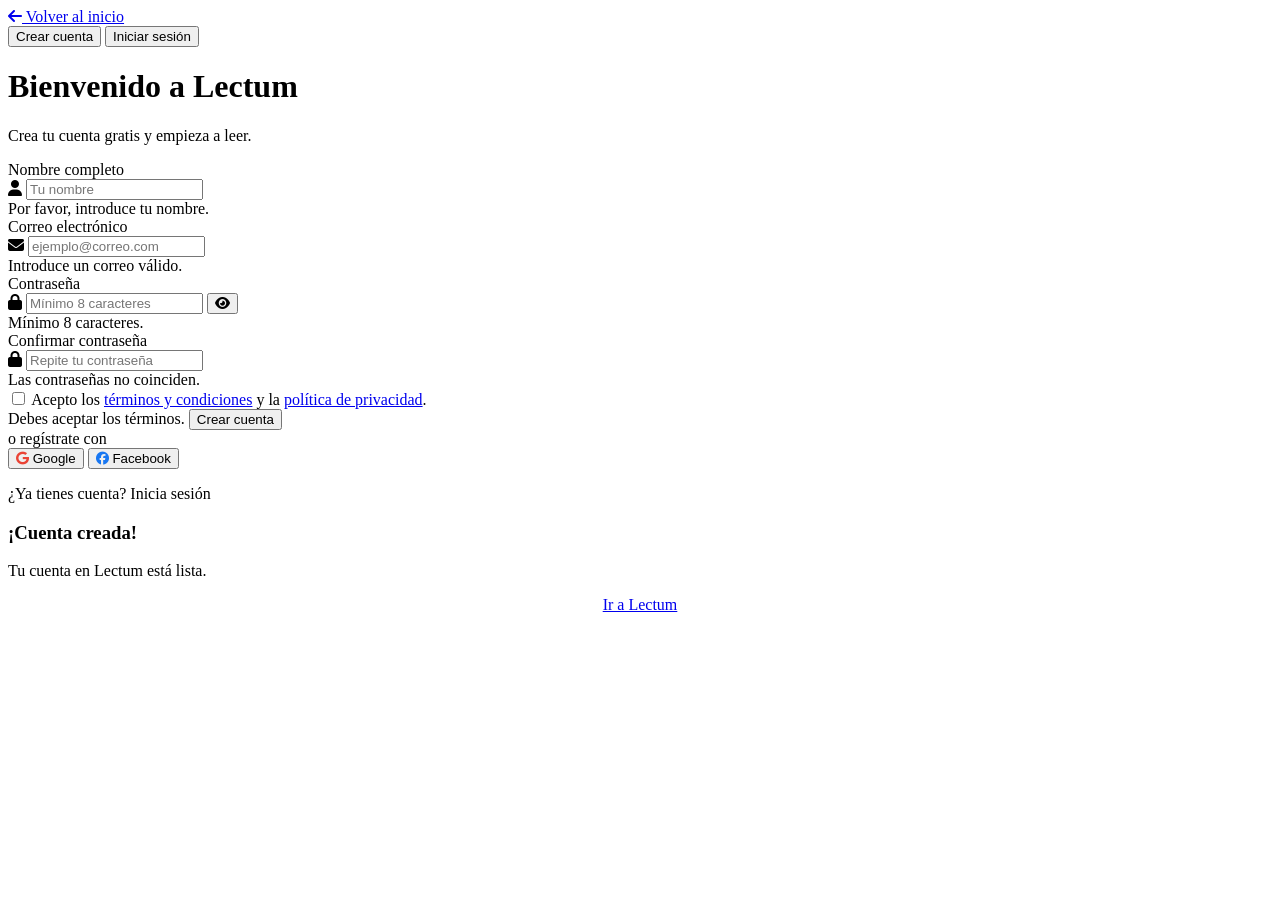
==== formulario.html @ 3e091621 "formulario  en proceso" ====
<!DOCTYPE html>
<html lang="es">
<head>
  <meta charset="UTF-8" />
  <meta name="viewport" content="width=device-width, initial-scale=1.0" />
  <meta name="description" content="Lectum – Crea tu cuenta o inicia sesión para gestionar tu biblioteca." />
  <title>Lectum Formulario</title>

  <link rel="preconnect" href="https://fonts.googleapis.com" />
  <link rel="preconnect" href="https://fonts.gstatic.com" crossorigin />
  <link href="https://fonts.googleapis.com/css2?family=Cormorant+Garamond:ital,wght@0,300;0,400;0,600;0,700;1,400&family=Jost:wght@300;400;500;600&display=swap" rel="stylesheet" />
  <link rel="stylesheet" href="https://cdnjs.cloudflare.com/ajax/libs/font-awesome/6.5.1/css/all.min.css" />
  <link rel="stylesheet" href="style.css" />
</head>
<body>
  <!--formulario-->
  <main class="form-panel">
    <div class="form-container">

      <!-- Volver -->
      <a href="index.html" class="back-link">
        <i class="fa-solid fa-arrow-left"></i> Volver al inicio
      </a>

      
      <div class="form-tabs" role="tablist">
        <button class="form-tab active" id="tabRegister" role="tab"
                onclick="switchFormTab('register')" aria-selected="true">
          Crear cuenta
        </button>
        <button class="form-tab" id="tabLogin" role="tab"
                onclick="switchFormTab('login')" aria-selected="false">
          Iniciar sesión
        </button>
      </div>

      <!-- REGISTRO-->
      <div id="formRegister">
        <h1 class="form-heading">Bienvenido a Lectum</h1>
        <p class="form-subheading">Crea tu cuenta gratis y empieza a leer.</p>

       <form id="registerForm" novalidate>
          <div class="input-group">
            <label for="regName">Nombre completo</label>
            <div class="input-wrap">
              <i class="fa-solid fa-user input-icon"></i>
              <input type="text" id="regName" class="form-input" placeholder="Tu nombre" autocomplete="name" />
            </div>
            <span class="error-msg" id="errRegName">Por favor, introduce tu nombre.</span>
          </div>

          <div class="input-group">
            <label for="regEmail">Correo electrónico</label>
            <div class="input-wrap">
              <i class="fa-solid fa-envelope input-icon"></i>
              <input type="email" id="regEmail" class="form-input" placeholder="ejemplo@correo.com" autocomplete="email" />
            </div>
            <span class="error-msg" id="errRegEmail">Introduce un correo válido.</span>
          </div>

          <div class="input-group">
            <label for="regPassword">Contraseña</label>
            <div class="input-wrap">
              <i class="fa-solid fa-lock input-icon"></i>
              <input type="password" id="regPassword" class="form-input" placeholder="Mínimo 8 caracteres" oninput="checkStrength(this.value)" />
              <button type="button" class="pw-toggle" onclick="togglePw('regPassword',this)">
                <i class="fa-solid fa-eye"></i>
              </button>
            </div>
            <div class="strength-wrap">
              <div class="strength-bar"><div class="strength-fill" id="strengthFill"></div></div>
              <span class="strength-label" id="strengthLabel"></span>
            </div>
            <span class="error-msg" id="errRegPw">Mínimo 8 caracteres.</span>
          </div>

          <div class="input-group">
            <label for="regConfirm">Confirmar contraseña</label>
            <div class="input-wrap">
              <i class="fa-solid fa-lock input-icon"></i>
              <input type="password" id="regConfirm" class="form-input" placeholder="Repite tu contraseña" />
            </div>
            <span class="error-msg" id="errRegConfirm">Las contraseñas no coinciden.</span>
          </div>

          <div class="check-group">
            <input type="checkbox" id="regTerms" />
            <label for="regTerms">
              Acepto los <a href="#">términos y condiciones</a> y la
              <a href="#">política de privacidad</a>.
            </label>
          </div>
          <span class="error-msg" id="errRegTerms">Debes aceptar los términos.</span>

          <button type="submit" class="submit-btn">
            Crear cuenta
          </button>
        </form>

        <!--Opciones de registro-->
        <div class="divider">o regístrate con</div>
        <div class="social-btns">
          <button class="social-btn" onclick="socialLogin('Google')">
            <i class="fa-brands fa-google" style="color:#ea4335"></i> Google
          </button>
          <button class="social-btn" onclick="socialLogin('Facebook')">
            <i class="fa-brands fa-facebook" style="color:#1877f2"></i> Facebook
          </button>
        </div>

        <p class="form-switch">
          ¿Ya tienes cuenta? <a onclick="switchFormTab('login')">Inicia sesión</a>
        </p>

        <!-- Pantalla de éxito en registro -->
        <div class="success-screen" id="successRegister">
          <span class="success-icon" aria-hidden="true"></span>
          <h3>¡Cuenta creada!</h3>
          <p>Tu cuenta en Lectum está lista.</p>
          <a href="index.html" class="submit-btn" style="display:block;text-align:center">
            Ir a Lectum
          </a>
        </div>
      </div>
     

      <!--LOGIN  -->
      <div id="formLogin" style="display:none">
        <h1 class="form-heading">Bienvenido de nuevo</h1>
        <p class="form-subheading">Inicia sesión para acceder a tu biblioteca.</p>

        <form id="loginForm" novalidate>

          <div class="input-group">
            <label for="loginEmail">Correo electrónico</label>
            <div class="input-wrap">
              <i class="fa-solid fa-envelope input-icon"></i>
              <input type="email" id="loginEmail" class="form-input"
                     placeholder="ejemplo@correo.com" autocomplete="email" />
            </div>
            <span class="error-msg" id="errLoginEmail">Introduce un correo válido.</span>
          </div>

          <div class="input-group">
            <label for="loginPassword">Contraseña</label>
            <div class="input-wrap">
              <i class="fa-solid fa-lock input-icon"></i>
              <input type="password" id="loginPassword" class="form-input"
                     placeholder="Tu contraseña" autocomplete="current-password" />
              <button type="button" class="pw-toggle" onclick="togglePw('loginPassword',this)"
                      aria-label="Mostrar contraseña">
                <i class="fa-solid fa-eye"></i>
              </button>
            </div>
            <span class="error-msg" id="errLoginPw">Introduce tu contraseña.</span>
          </div>

          <div style="display:flex;justify-content:space-between;align-items:center;margin-bottom:1.5rem;font-size:.82rem">
            <label style="display:flex;align-items:center;gap:.4rem;color:var(--text-muted);cursor:pointer">
              <input type="checkbox" id="rememberMe" style="accent-color:var(--gold)" />
              Recordarme
            </label>
            <a href="#" style="color:var(--gold);text-decoration:underline"
               onclick="showForgotPw()">¿Olvidaste tu contraseña?</a>
          </div>

          <button type="submit" class="submit-btn">
            Iniciar sesión
          </button>
        </form>

        <div class="divider">o accede con</div>
        <div class="social-btns">
          <button class="social-btn" onclick="socialLogin('Google')">
            <i class="fa-brands fa-google" style="color:#ea4335"></i> Google
          </button>
          <button class="social-btn" onclick="socialLogin('Facebook')">
            <i class="fa-brands fa-facebook" style="color:#1877f2"></i> Facebook
          </button>
        </div>

        <p class="form-switch">
          ¿No tienes cuenta? <a onclick="switchFormTab('register')">Regístrate gratis</a>
        </p>

        <!-- éxito login -->
        <div class="success-screen" id="successLogin">
          <span class="success-icon" aria-hidden="true"></span>
          <h3>¡Sesión iniciada!</h3>
          <p>Bienvenido de nuevo a tu biblioteca.</p>
          <a href="index.html" class="submit-btn" style="display:block;text-align:center">
            Ir a Lectum
          </a>
        </div>
      </div>
    

    </div>
  </main>

</div>



<!-- ── SCRIPTS ───────────────────────────────────────────────── -->
<script src="cookies.js"></script>
<script>

const $ = id => document.getElementById(id);

function showToast(msg, type = 'info') {
  const t = $('toast');
  t.textContent = msg;
  t.className = `toast show ${type}`;
  clearTimeout(t._t);
  t._t = setTimeout(() => t.classList.remove('show'), 3000);
}

/*  register / login */
function switchFormTab(tab) {
  const isRegister = tab === 'register';
  $('formRegister').style.display = isRegister ? 'block' : 'none';
  $('formLogin').style.display    = isRegister ? 'none'  : 'block';
  $('tabRegister').classList.toggle('active', isRegister);
  $('tabLogin').classList.toggle('active',    !isRegister);
  $('tabRegister').setAttribute('aria-selected', isRegister);
  $('tabLogin').setAttribute('aria-selected',    !isRegister);
}

/* ver la contraseña */
function togglePw(inputId, btn) {
  const input = $(inputId);
  const icon  = btn.querySelector('i');
  if (input.type === 'password') {
    input.type = 'text';
    icon.classList.replace('fa-eye', 'fa-eye-slash');
  } else {
    input.type = 'password';
    icon.classList.replace('fa-eye-slash', 'fa-eye');
  }
}


function checkStrength(val) {
  const fill  = $('strengthFill');
  const label = $('strengthLabel');
  let score = 0;
  if (val.length >= 8)              score++;
  if (/[A-Z]/.test(val))            score++;
  if (/[0-9]/.test(val))            score++;
  if (/[^A-Za-z0-9]/.test(val))     score++;

  const levels = [
    { w: '0%',   bg: 'transparent', text: '' },
    { w: '25%',  bg: '#e05c3a',     text: 'Muy débil' },
    { w: '50%',  bg: '#f59e0b',     text: 'Débil' },
    { w: '75%',  bg: '#3b82f6',     text: 'Aceptable' },
    { w: '100%', bg: '#2a9d2a',     text: 'Fuerte ✓' },
  ];
  const lv = levels[score];
  fill.style.width      = lv.w;
  fill.style.background = lv.bg;
  label.textContent     = lv.text;
  label.style.color     = lv.bg;
}


function showErr(id, show) {
  const el = $(id);
  if (!el) return;
  el.classList.toggle('visible', show);
}
function markInput(id, error) {
  $(id)?.classList.toggle('error', error);
}

function isValidEmail(email) {
  return /^[^\s@]+@[^\s@]+\.[^\s@]+$/.test(email.trim());
}

$('registerForm').addEventListener('submit', function(e) {
  e.preventDefault();
  let valid = true;

  const name    = $('regName').value.trim();
  const email   = $('regEmail').value.trim();
  const pw      = $('regPassword').value;
  const confirm = $('regConfirm').value;
  const terms   = $('regTerms').checked;

  // Name
  const nameErr = name.length < 2;
  markInput('regName', nameErr); showErr('errRegName', nameErr);
  if (nameErr) valid = false;

  // Email
  const emailErr = !isValidEmail(email);
  markInput('regEmail', emailErr); showErr('errRegEmail', emailErr);
  if (emailErr) valid = false;

  // Password
  const pwErr = pw.length < 8;
  markInput('regPassword', pwErr); showErr('errRegPw', pwErr);
  if (pwErr) valid = false;

  // Confirm
  const confirmErr = pw !== confirm;
  markInput('regConfirm', confirmErr); showErr('errRegConfirm', confirmErr);
  if (confirmErr) valid = false;

  // Terminos
  showErr('errRegTerms', !terms);
  if (!terms) valid = false;

  if (!valid) return;

  // Guardar en cookie ( FALTA EL DEFINITIVO)
  const userData = {
    name,
    email,
    genre: $('regGenre').value.trim() || '',
    createdAt: new Date().toISOString(),
  };
  LectumCookies.setUser(userData);
  LectumCookies.grantConsent();

  // Mostrar éxito
  this.style.display = 'none';
  $('successRegister').classList.add('visible');
  showToast('¡Cuenta creada con éxito! 🎉', 'success');
});

/* ─── Login form ──────────────────────────────────────────────── */
$('loginForm').addEventListener('submit', function(e) {
  e.preventDefault();
  let valid = true;

  const email = $('loginEmail').value.trim();
  const pw    = $('loginPassword').value;

  const emailErr = !isValidEmail(email);
  markInput('loginEmail', emailErr); showErr('errLoginEmail', emailErr);
  if (emailErr) valid = false;

  const pwErr = pw.length < 1;
  markInput('loginPassword', pwErr); showErr('errLoginPw', pwErr);
  if (pwErr) valid = false;

  if (!valid) return;

  // Recuperar usuario guardado
  const saved = LectumCookies.getUser();

  if (saved && saved.email === email) {
    // Usuario dentro de la base de datos
    if ($('rememberMe').checked) {
      LectumCookies.setUser({ ...saved, rememberMe: true });
    }
    this.style.display = 'none';
    $('successLogin').classList.add('visible');
    showToast(`¡Bienvenido, ${saved.name}! `, 'success');
  } else {
    // EN PRUEBAS FALTA BD
    showToast('Credenciales demo aceptadas', 'info');
    setTimeout(() => {
      this.style.display = 'none';
      $('successLogin').classList.add('visible');
    }, 800);
  }
});

</script>
</body>
</html>
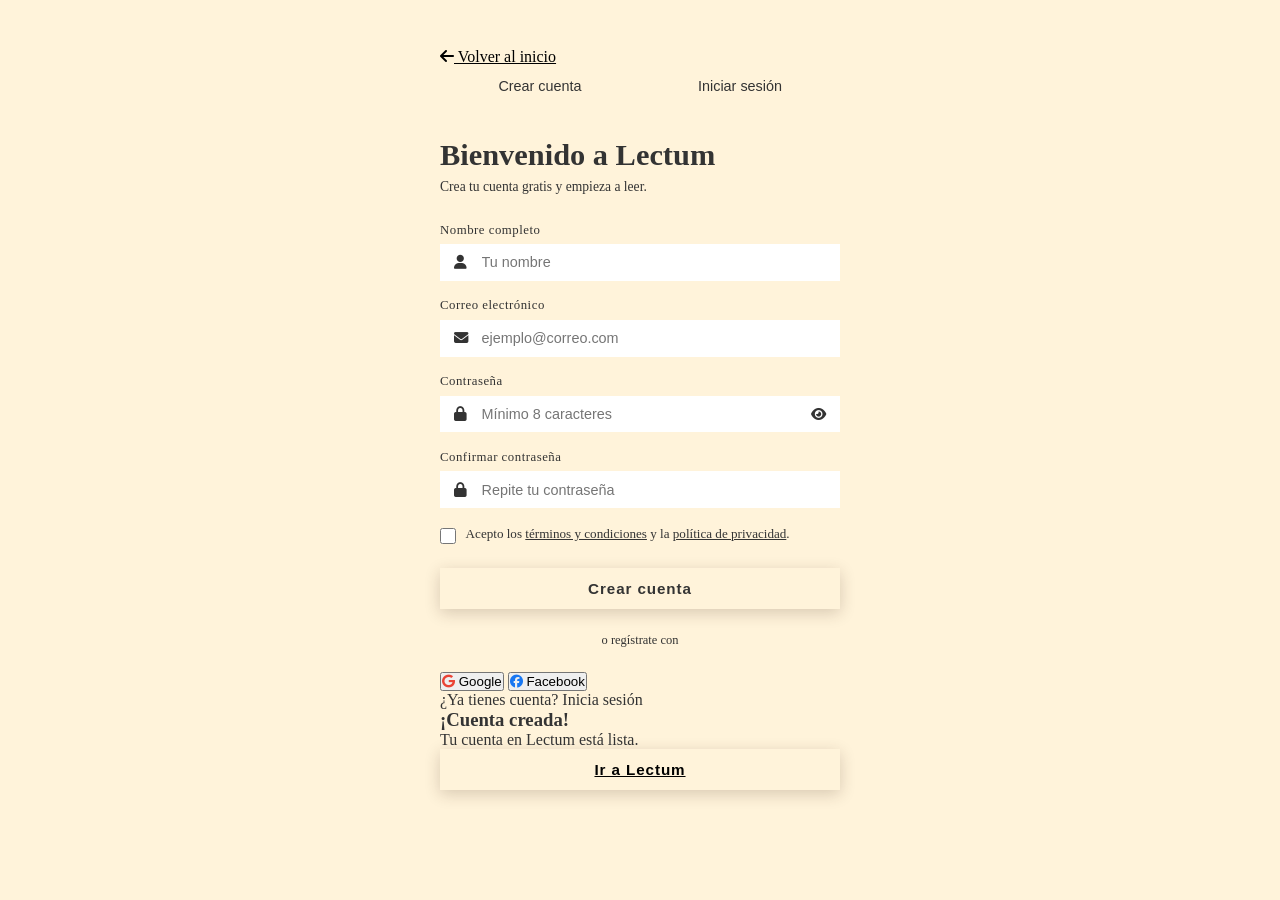
==== commit 58dc2b33: "Actualización de cookies y formulario" ====
--- a/formulario.html
+++ b/formulario.html
@@ -3,14 +3,14 @@
 <head>
   <meta charset="UTF-8" />
   <meta name="viewport" content="width=device-width, initial-scale=1.0" />
-  <meta name="description" content="Lectum – Crea tu cuenta o inicia sesión para gestionar tu biblioteca." />
+  <meta name="description" content="Lectum Crea tu cuenta o inicia sesión para gestionar tu biblioteca." />
   <title>Lectum Formulario</title>
 
   <link rel="preconnect" href="https://fonts.googleapis.com" />
   <link rel="preconnect" href="https://fonts.gstatic.com" crossorigin />
   <link href="https://fonts.googleapis.com/css2?family=Cormorant+Garamond:ital,wght@0,300;0,400;0,600;0,700;1,400&family=Jost:wght@300;400;500;600&display=swap" rel="stylesheet" />
   <link rel="stylesheet" href="https://cdnjs.cloudflare.com/ajax/libs/font-awesome/6.5.1/css/all.min.css" />
-  <link rel="stylesheet" href="style.css" />
+  <link rel="stylesheet" href="styles.css" />
 </head>
 <body>
   <!--formulario-->
--- a/styles.css
+++ b/styles.css
@@ -0,0 +1,349 @@
+* {
+    margin: 0; /* Elimina el margen por defecto de todos los elementos */
+    padding: 0; /* Elimina el padding por defecto de todos los elementos */
+    box-sizing: border-box; /* Hace que el padding y border se incluyan en el tamaño total del elemento */
+}
+
+body {
+    font-family: Georgia, 'Times New Roman', Times, serif; 
+    font-size: 16px; 
+    background-color: rgb(255, 243, 218);; 
+    color: #333; 
+}
+
+img {
+    max-width: 100%; /* Las imágenes no pueden ser más anchas que su contenedor */
+    height: auto; /* La altura se ajusta automáticamente manteniendo la proporción */
+}
+
+/******************************** HEADER *********************/
+
+header {
+    display: flex; /* Activa flexbox para organizar los elementos en fila */
+    justify-content: space-between; /* Distribuye los elementos con espacio entre ellos */
+    align-items: center; 
+    padding: 10px 60px; /* Espaciado interno: 10px arriba/abajo, 60px izquierda/derecha */
+    border-bottom: 1px solid #ddd; /* Línea gris clara en la parte inferior */
+}
+
+header {
+  background-image: linear-gradient(rgba(0, 0, 0, 0.5), rgba(0, 0, 0, 0.5)), 
+                    url('https://wallpaperaccess.com/full/553349.jpg');
+  background-size: cover;
+  background-position: center;
+}
+.buscar {
+    display: flex; 
+    align-items: center; /* Centra verticalmente el icono de búsqueda */
+}
+
+.logo {
+    text-align: center; 
+    display: flex; 
+    align-items: center; /* Centra verticalmente */
+    justify-content: center; /* Centra horizontalmente */
+}
+
+.logo img {
+    width: 100px; 
+    transition: transform 0.3s; /* Animación suave de 0.3 segundos para transformaciones */
+}
+
+.logo img:hover {
+    transform: scale(1.15); /* Al pasar el ratón, agranda el logo un 15% */
+}
+
+.usuario-carrito {
+    display: flex; 
+    justify-content: flex-end; /* Alinea los elementos a la derecha */
+    align-items: center; 
+}
+
+.iconos {
+    display: flex; 
+    align-items: center; 
+    gap: 80px; /* Espacio de 80px entre cada icono */
+}
+
+.iconos a {
+    transition: transform 0.3s; /* Animación suave para los enlaces de iconos */
+}
+
+.iconos a:hover {
+    transform: translateY(-3px); /* Al pasar el ratón, mueve el icono 3px hacia arriba */
+}
+
+/************************* NAVEGACIÓN *********************************/
+
+nav {
+    font-size: 16px; 
+    display: flex; 
+    justify-content: center; 
+    gap: 40px; /* Espacio de 40px entre cada enlace */
+    padding: 15px 0; /* Espaciado arriba y abajo de 15px */
+    background: #ffffff;
+    background: linear-gradient(0deg,rgba(255, 255, 255, 1) 4%, rgba(216, 179, 105, 0.2) 50%, rgba(216, 179, 105, 0.3) 100%);
+}
+
+nav a {
+    text-decoration: none; /* Quita el subrayado de los enlaces */
+    color: #333; 
+    font-size: 18px; 
+    transition: color 0.3s; /* Animación suave para el cambio de color */
+    position: relative; /* Necesario para posicionar el ::after */
+    padding: 5px 10px; /* Espaciado interno del enlace */
+}
+
+nav a::after {
+    content: ''; /* Crea un elemento vacío */
+    position: absolute; /* Posición absoluta respecto al enlace */
+    bottom: 0; /* Lo coloca en la parte inferior */
+    left: 0; /* Lo alinea a la izquierda */
+    width: 0; /* Empieza con ancho 0 (invisible) */
+    height: 2px; /* Altura de la línea */
+    background-color: rgb(216, 179, 105); /* Color dorado de la línea */
+    transition: width 0.3s; /* Animación suave del crecimiento de la línea */
+}
+
+nav a:hover {
+    color: rgb(216, 179, 105); /* Al pasar el ratón, cambia el texto a color dorado */
+}
+
+nav a:hover::after {
+    width: 100%; /* Al pasar el ratón, la línea crece hasta el 100% del ancho */
+}
+
+/************************* IMAGEN PRINCIPAL *********************************/
+
+.principal {
+    overflow: hidden; /* Oculta cualquier parte de imagen que se salga del contenedor */
+}
+
+/************************* CATÁLOGOS *********************************/
+
+.catalogos {
+    display: grid; /* Activa CSS Grid para crear una cuadrícula */
+    text-align: center; 
+    justify-content: center; /* Centra la cuadrícula horizontalmente */
+    grid-template-columns: repeat(2, 1fr); /* Crea 2 columnas de igual tamaño */
+    padding: 30px; /* Espaciado interno de 30px */
+    gap: 20px; /* Espacio de 20px entre las tarjetas */
+}
+
+.catalogos figure {
+    overflow: hidden; /* Oculta el desbordamiento de las imágenes */
+    transition: transform 0.3s, box-shadow 0.3s; /* Animación para movimiento y sombra */
+}
+
+.catalogos figure:hover {
+    transform: translateY(-5px); /* Al pasar el ratón, sube la tarjeta 5px */
+    box-shadow: 0 8px 16px rgba(0, 0, 0, 0.2); /* Añade una sombra al pasar el ratón */
+}
+
+.catalogos img {
+    transition: transform 0.3s; /* Animación suave para las imágenes */
+    width: 350px;
+    height: 500px;
+}
+
+.catalogos figure:hover img {
+    transform: scale(1.05); /* Al pasar el ratón, agranda la imagen */
+}
+
+.catalogos figcaption {
+    text-align: center; 
+    padding: 10px; /* Espaciado interno de 10px */
+}
+a:link {
+    color: black; /* Color negro para enlaces no visitados */
+    transition: color 0.3s; /* Animación suave del cambio de color */
+}
+
+a:visited {
+    color: black; /* Color negro para enlaces visitados */
+}
+
+a:hover {
+    color: rgb(216, 179, 105); /* Color dorado al pasar el ratón */
+}
+.form-page {
+      min-height: 100vh;
+      display: grid;
+      grid-template-columns: 1fr 1fr;
+    }
+    /* Panel izquierdo  */
+    .form-deco {
+      background: linear-gradient(160deg, var(--brown-deep) 0%, #5c2e1a 55%, var(--brown-mid) 100%);
+      display: flex; flex-direction: column;
+      align-items: center; justify-content: center;
+      padding: 3rem 2.5rem;
+      position: relative; overflow: hidden;
+    }
+    .form-deco::before {
+      content: '';
+      position: absolute; inset: 0;
+      background:
+        radial-gradient(circle at 30% 40%, rgba(201,147,58,.18) 0%, transparent 55%),
+        radial-gradient(circle at 80% 80%, rgba(201,147,58,.10) 0%, transparent 40%);
+      pointer-events: none;
+    }
+    .deco-logo {
+      font-family: 'Cormorant Garamond', serif;
+      font-size: 4rem; font-weight: 300;
+      color: var(--gold-light); letter-spacing: .2em;
+      position: relative; z-index: 1; margin-bottom: .5rem;
+    }
+    .deco-tagline {
+      font-size: .8rem; letter-spacing: .2em;
+      text-transform: uppercase; color: rgba(255,255,255,.45);
+      position: relative; z-index: 1; margin-bottom: 3rem;
+    }
+    .deco-quote {
+      position: relative; z-index: 1;
+      text-align: center; max-width: 340px;
+    }
+    .deco-quote blockquote {
+      font-family: 'Cormorant Garamond', serif;
+      font-style: italic; font-size: 1.3rem;
+      color: rgba(255,255,255,.75); line-height: 1.6;
+    }
+    .deco-quote cite {
+      display: block; margin-top: .75rem;
+      font-size: .78rem; color: rgba(255,255,255,.4);
+      font-style: normal; letter-spacing: .1em;
+    }
+    .deco-books {
+      display: flex; gap: .75rem; margin-top: 2.5rem;
+      position: relative; z-index: 1;
+    }
+    .deco-book-spine {
+      width: 28px; border-radius: 4px 0 0 4px;
+      background: var(--gold-pale);
+      opacity: .25;
+    }
+
+    /* Panel derecho  */
+    .form-panel {
+      background: var(--cream);
+      display: flex; flex-direction: column;
+      align-items: center; justify-content: center;
+      padding: 3rem 2.5rem;
+    }
+    .form-container { width: 100%; max-width: 400px; }
+
+    /* registro / login */
+    .form-tabs {
+      display: flex; margin-bottom: 2rem;
+      border-bottom: 2px solid var(--border);
+    }
+    .form-tab {
+      flex: 1; padding: .75rem;
+      text-align: center;
+      font-family: 'Jost', sans-serif;
+      font-size: .9rem; font-weight: 500;
+      color: var(--text-muted);
+      cursor: pointer; border: none; background: none;
+      position: relative;
+      transition: color var(--tr);
+    }
+    .form-tab::after {
+      content: '';
+      position: absolute; bottom: -2px; left: 0; right: 0;
+      height: 2px; background: var(--gold);
+      transform: scaleX(0); transition: transform var(--tr);
+    }
+    .form-tab.active { color: var(--brown-deep); }
+    .form-tab.active::after { transform: scaleX(1); }
+     .form-heading {
+      font-family: 'Cormorant Garamond', serif;
+      font-size: 1.9rem; font-weight: 600;
+      color: var(--brown-deep); margin-bottom: .35rem;
+    }
+    .form-subheading {
+      font-size: .85rem; color: var(--text-muted); margin-bottom: 1.75rem;
+    }
+    .input-group { margin-bottom: 1.1rem; }
+    .input-group label {
+      display: block; font-size: .8rem; font-weight: 500;
+      color: var(--text-muted); margin-bottom: .4rem;
+      letter-spacing: .04em;
+    }
+    .input-wrap {
+      position: relative;
+    }
+    .input-wrap .input-icon {
+      position: absolute; left: .9rem; top: 50%;
+      transform: translateY(-50%);
+      color: var(--text-muted); font-size: .9rem;
+      pointer-events: none;
+    }
+    .form-input {
+      width: 100%;
+      padding: .65rem 1rem .65rem 2.6rem;
+      border-radius: var(--radius);
+      border: 1.5px solid var(--border);
+      background: #fff;
+      font-family: 'Jost', sans-serif; font-size: .9rem;
+      color: var(--text); outline: none;
+      transition: border-color var(--tr), box-shadow var(--tr);
+    }
+    .form-input:focus {
+      border-color: var(--gold);
+      box-shadow: 0 0 0 3px rgba(201,147,58,.12);
+    }
+    .form-input.error { border-color: #e05c3a; }
+    .error-msg {
+      display: none; font-size: .75rem; color: #e05c3a;
+      margin-top: .3rem;
+    }
+    .error-msg.visible { display: block; }
+
+    /* Password  */
+    .pw-toggle {
+      position: absolute; right: .9rem; top: 50%;
+      transform: translateY(-50%);
+      background: none; border: none;
+      color: var(--text-muted); font-size: .85rem; cursor: pointer;
+      transition: color var(--tr);
+    }
+    .pw-toggle:hover { color: var(--gold); }
+
+    /* Checkbox */
+    .check-group {
+      display: flex; align-items: flex-start; gap: .6rem;
+      margin-bottom: 1.5rem; font-size: .82rem; color: var(--text-muted);
+    }
+    .check-group input[type="checkbox"] {
+      width: 16px; height: 16px; flex-shrink: 0;
+      margin-top: .15rem; accent-color: var(--gold);
+    }
+    .check-group a { color: var(--gold); text-decoration: underline; }
+
+     /* botón de enviar */
+    .submit-btn {
+      width: 100%; padding: .75rem;
+      background: var(--brown-deep); color: var(--gold-light);
+      border: none; border-radius: var(--radius);
+      font-family: 'Jost', sans-serif; font-size: .95rem; font-weight: 600;
+      letter-spacing: .06em; cursor: pointer;
+      box-shadow: 0 4px 16px rgba(59,35,20,.2);
+    }
+    .submit-btn:hover { background: var(--brown-mid); transform: translateY(-2px); box-shadow: 0 8px 24px rgba(59,35,20,.25); }
+    .submit-btn:disabled { opacity: .55; cursor: not-allowed; transform: none; }
+
+    /* Dividir  */
+    .divider {
+      display: flex; align-items: center; gap: .75rem;
+      margin: 1.5rem 0; font-size: .78rem; color: var(--text-muted);
+    }
+    .divider::before, .divider::after {
+      content: ''; flex: 1; height: 1px; background: var(--border);
+    }
+    
+    /* Responsive */
+    @media (max-width: 768px) {
+      .form-page { grid-template-columns: 1fr; }
+      .form-deco { display: none; }
+      .form-panel { padding: 2rem 1.5rem; }
+    }
+    
